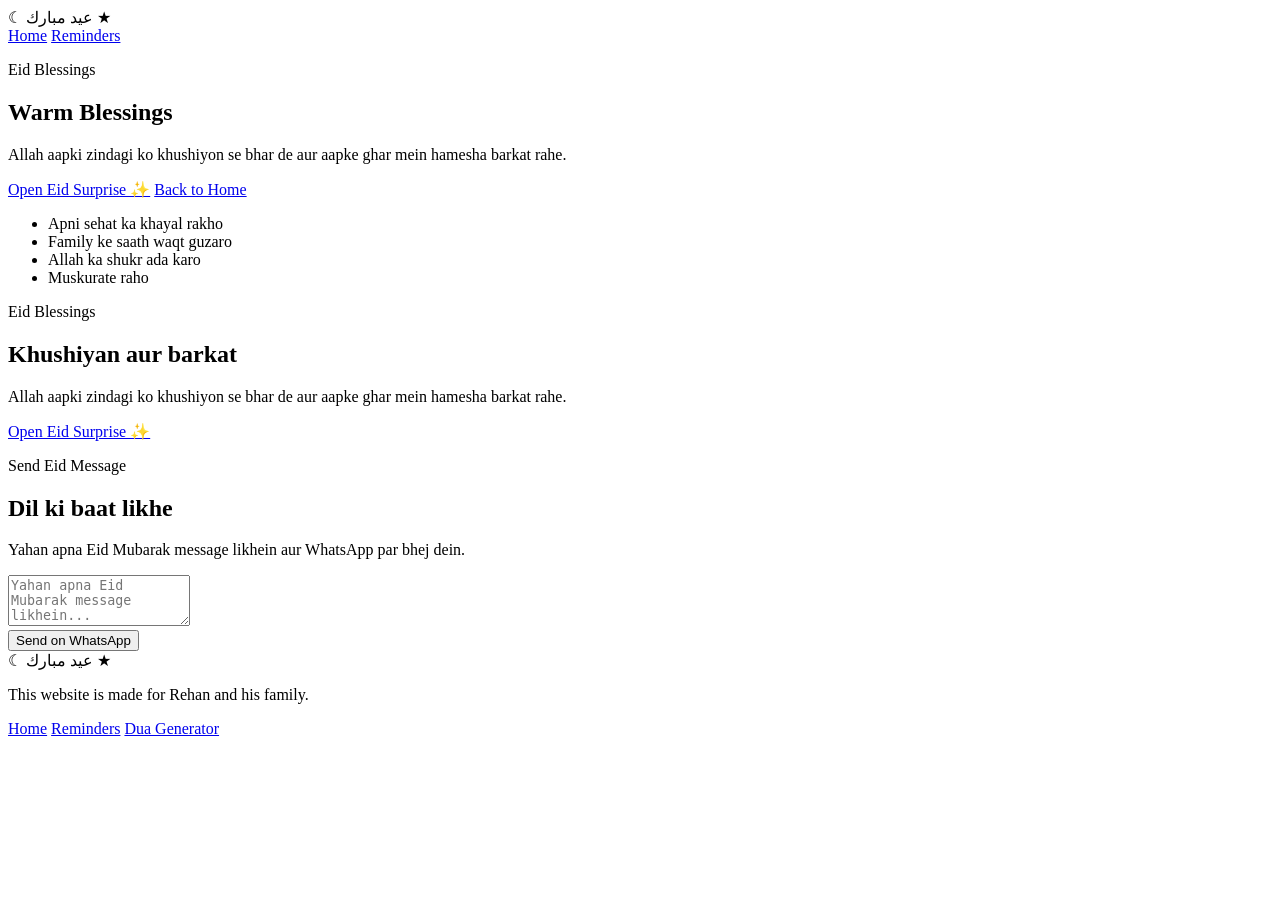
==== gift.html @ 1af407ab "Add files via upload" ====
<!DOCTYPE html>
<html lang="en">
<head>
  <meta charset="UTF-8" />
  <meta name="viewport" content="width=device-width, initial-scale=1.0" />
  <title>Eid Mubarak | Gifts</title>
  <link rel="preconnect" href="https://fonts.googleapis.com">
  <link rel="preconnect" href="https://fonts.gstatic.com" crossorigin>
  <link href="https://fonts.googleapis.com/css2?family=Manrope:wght@400;600;700&family=Playfair+Display:wght@600;700&display=swap" rel="stylesheet">
  <link rel="stylesheet" href="css/style.css" />
</head>
<body class="gift-page">
  <div class="sky" aria-hidden="true">
    <div class="moon"></div>
    <div class="stars"></div>
  </div>

  <header class="topbar">
    <div class="brand" aria-label="Eid Mubarak logo">
      <span class="brand-icon">☾</span>
      <span class="brand-text">عيد مبارك</span>
      <span class="brand-icon">★</span>
    </div>
    <nav class="nav">
      <a href="index.html">Home</a>
      <a href="reminders.html">Reminders</a>
    </nav>
  </header>

  <main>
    <section class="hero compact">
      <div class="hero__content">
        <p class="eyebrow">Eid Blessings</p>
        <h1>Warm Blessings</h1>
        <p class="lead">Allah aapki zindagi ko khushiyon se bhar de aur aapke ghar mein hamesha barkat rahe.</p>
        <div class="cta-row">
          <a class="btn primary" href="surprise.html">Open Eid Surprise ✨</a>
          <a class="btn ghost" href="index.html">Back to Home</a>
        </div>
      </div>
      <div class="hero__card">
        <ul class="list tight">
          <li>Apni sehat ka khayal rakho</li>
          <li>Family ke saath waqt guzaro</li>
          <li>Allah ka shukr ada karo</li>
          <li>Muskurate raho</li>
        </ul>
      </div>
    </section>

    <section class="section banner">
      <div>
        <p class="eyebrow">Eid Blessings</p>
        <h2>Khushiyan aur barkat</h2>
        <p>Allah aapki zindagi ko khushiyon se bhar de aur aapke ghar mein hamesha barkat rahe.</p>
      </div>
      <a class="btn ghost" href="surprise.html">Open Eid Surprise ✨</a>
    </section>

    <section class="section message">
      <div>
        <p class="eyebrow">Send Eid Message</p>
        <h2>Dil ki baat likhe</h2>
        <p>Yahan apna Eid Mubarak message likhein aur WhatsApp par bhej dein.</p>
        <textarea id="wh-msg-3" rows="3" placeholder="Yahan apna Eid Mubarak message likhein..."></textarea>
      </div>
      <button class="btn primary" data-wh-target="wh-msg-3">Send on WhatsApp</button>
    </section>
  </main>

  <footer class="footer">
    <div class="brand">
      <span class="brand-icon">☾</span>
      <span class="brand-text">عيد مبارك</span>
      <span class="brand-icon">★</span>
    </div>
    <p>This website is made for Rehan and his family.</p>
    <div class="footer-links">
      <a href="index.html">Home</a>
      <a href="reminders.html">Reminders</a>
      <a href="surprise.html">Dua Generator</a>
    </div>
  </footer>

  <script src="js/script.js"></script>
</body>
</html>
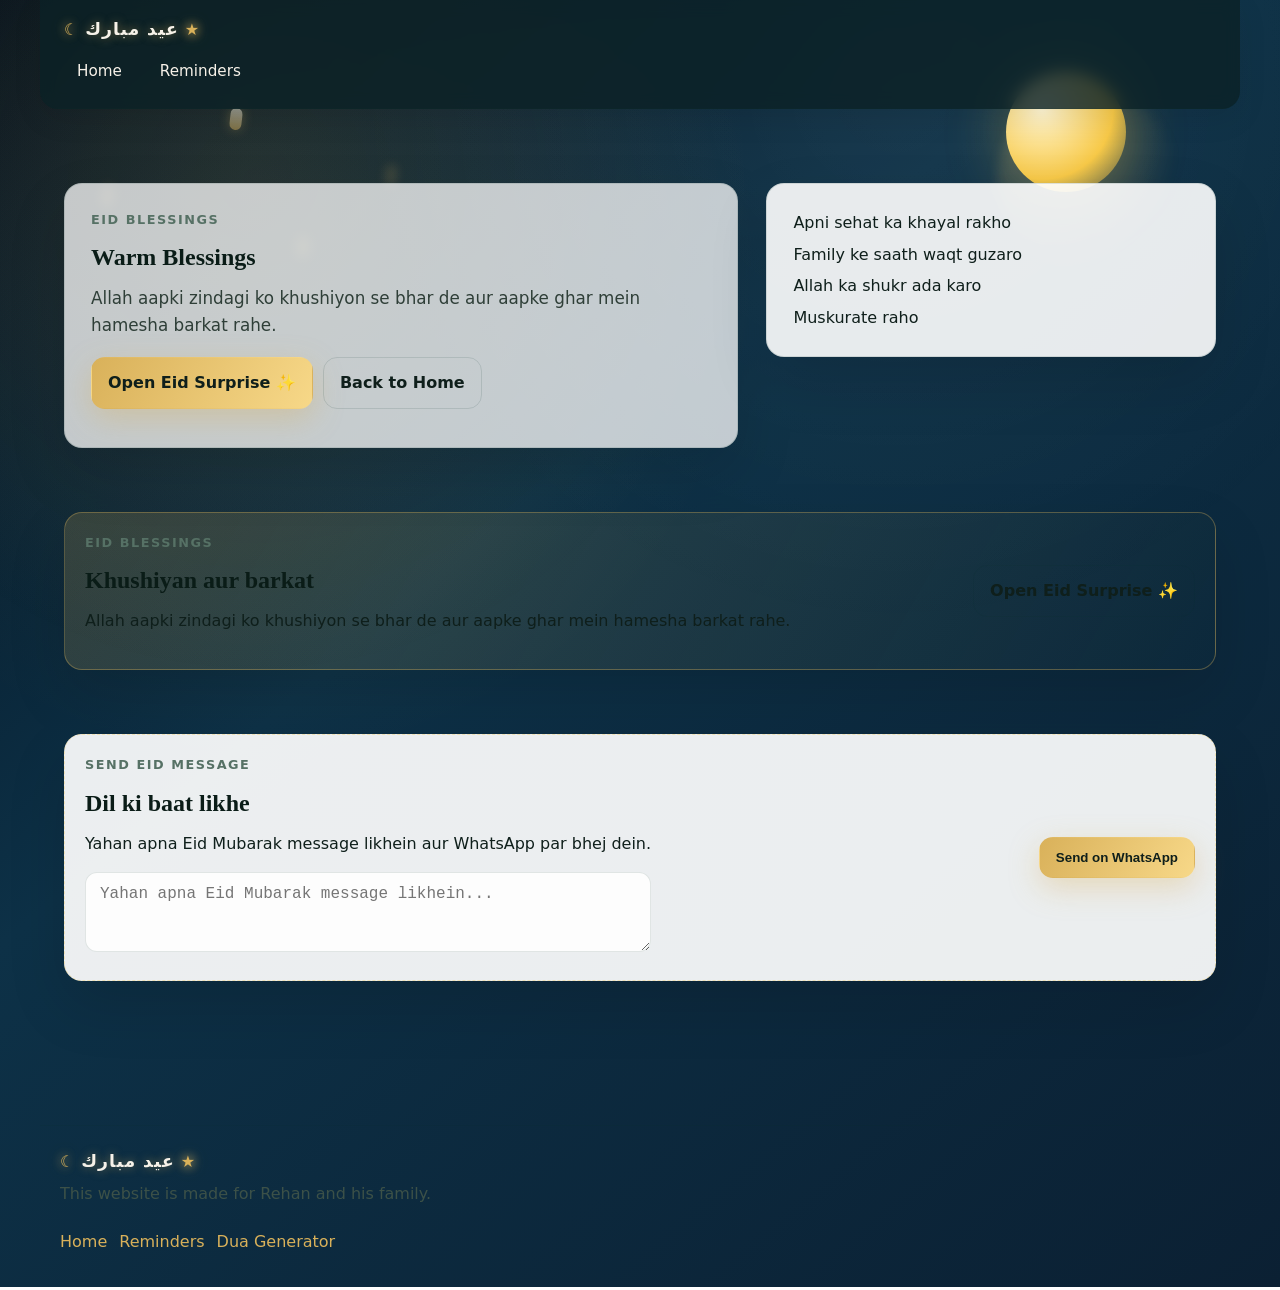
==== commit 11da2475: "Update gift.html" ====
--- a/gift.html
+++ b/gift.html
@@ -7,7 +7,7 @@
   <link rel="preconnect" href="https://fonts.googleapis.com">
   <link rel="preconnect" href="https://fonts.gstatic.com" crossorigin>
   <link href="https://fonts.googleapis.com/css2?family=Manrope:wght@400;600;700&family=Playfair+Display:wght@600;700&display=swap" rel="stylesheet">
-  <link rel="stylesheet" href="css/style.css" />
+  <link rel="stylesheet" href="style.css">
 </head>
 <body class="gift-page">
   <div class="sky" aria-hidden="true">
--- a/style.css
+++ b/style.css
@@ -0,0 +1,680 @@
+:root {
+  --bg1: #0b2f2a;
+  --bg2: #0f3f37;
+  --cream: #f7f2e9;
+  --accent: #d9b15a;
+  --accent-soft: #f4dfb3;
+  --text: #0f1f1b;
+  --muted: #3c5148;
+  --card: rgba(255, 255, 255, 0.75);
+  --border: rgba(12, 50, 42, 0.12);
+  --shadow: 0 25px 60px rgba(0, 0, 0, 0.12);
+  --radius: 18px;
+}
+
+* {
+  box-sizing: border-box;
+}
+
+body {
+  margin: 0;
+  font-family: 'Manrope', system-ui, -apple-system, sans-serif;
+  background: linear-gradient(150deg, #0b2f2a, #0d2740 55%, #0a1f33 100%);
+  color: var(--text);
+  min-height: 100vh;
+  overflow-x: hidden;
+  line-height: 1.6;
+}
+
+h1, h2, h3 {
+  font-family: 'Playfair Display', 'Manrope', serif;
+  margin: 0 0 0.35em;
+  color: #0a1c17;
+}
+
+p {
+  margin: 0 0 1em;
+}
+
+a {
+  color: var(--accent);
+  text-decoration: none;
+}
+
+main {
+  padding: 92px 20px 64px;
+  max-width: 1200px;
+  margin: 0 auto;
+}
+
+.topbar {
+  position: sticky;
+  top: 0;
+  z-index: 10;
+  padding: 14px 20px;
+  max-width: 1200px;
+  margin: 0 auto;
+  display: grid;
+  grid-template-columns: auto;
+  gap: 6px;
+  background: rgba(12, 34, 39, 0.82);
+  backdrop-filter: blur(8px);
+  border-bottom: 1px solid var(--border);
+  border-radius: 0 0 18px 18px;
+  box-shadow: 0 10px 30px rgba(0, 0, 0, 0.08);
+  transition: transform 0.25s ease, opacity 0.25s ease, box-shadow 0.25s ease, background 0.25s ease, backdrop-filter 0.25s ease;
+}
+
+.topbar.shrink {
+  padding: 8px 16px;
+  gap: 4px;
+  grid-template-columns: auto 1fr;
+  align-items: center;
+  transform: translateY(-6px) scale(0.98);
+  opacity: 0.96;
+  box-shadow: 0 12px 28px rgba(0, 0, 0, 0.12);
+  backdrop-filter: blur(12px);
+}
+
+.brand {
+  font-weight: 700;
+  letter-spacing: 0.06em;
+  display: inline-flex;
+  align-items: center;
+  gap: 6px;
+  color: #f7f2e9;
+  text-shadow: 0 0 10px rgba(217, 177, 90, 0.55);
+}
+
+.brand-icon { filter: drop-shadow(0 0 6px rgba(217, 177, 90, 0.8)); color: #d9b15a; }
+.brand-text { font-size: 1.08rem; }
+
+.tagline {
+  font-size: 0.95rem;
+  color: #2f3f38;
+}
+
+.nav {
+  display: flex;
+  gap: 12px;
+  font-size: 0.95rem;
+  flex-wrap: wrap;
+  justify-content: flex-start;
+}
+
+.nav a {
+  padding: 8px 12px;
+  border-radius: 12px;
+  color: #f7f2e9;
+  border: 1px solid transparent;
+}
+
+.nav a:hover {
+  border-color: rgba(247, 242, 233, 0.2);
+  background: rgba(217, 177, 90, 0.2);
+}
+
+.topbar.shrink .nav {
+  justify-content: flex-end;
+}
+
+.hero {
+  display: grid;
+  grid-template-columns: 1fr;
+  gap: 20px;
+  margin-bottom: 48px;
+}
+
+.hero.compact {
+  margin-top: -12px;
+}
+
+.hero__content {
+  background: var(--card);
+  border: 1px solid var(--border);
+  padding: 22px;
+  border-radius: var(--radius);
+  box-shadow: var(--shadow);
+}
+
+.hero__card {
+  background: rgba(255, 255, 255, 0.9);
+  border: 1px solid var(--border);
+  padding: 18px;
+  border-radius: var(--radius);
+  box-shadow: var(--shadow);
+}
+
+.eyebrow {
+  text-transform: uppercase;
+  letter-spacing: 0.12em;
+  color: #567165;
+  font-weight: 700;
+  font-size: 0.8rem;
+  margin-bottom: 8px;
+}
+
+.lead {
+  font-size: 1.05rem;
+  color: #2f3f38;
+}
+
+.tagline-inline {
+  margin: 8px 0 12px;
+  color: #3b5248;
+  font-weight: 600;
+}
+.typing {
+  font-size: 1rem;
+  color: #0f1f1b;
+  min-height: 26px;
+}
+
+.cursor {
+  display: inline-block;
+  width: 10px;
+  color: var(--accent);
+  animation: blink 1s steps(2, start) infinite;
+}
+
+.cta-row {
+  display: flex;
+  gap: 10px;
+  flex-wrap: wrap;
+  margin: 18px 0 12px;
+}
+
+.btn {
+  display: inline-flex;
+  align-items: center;
+  justify-content: center;
+  gap: 6px;
+  padding: 12px 16px;
+  border-radius: 14px;
+  font-weight: 700;
+  border: 1px solid transparent;
+  cursor: pointer;
+  transition: transform 0.2s ease, box-shadow 0.2s ease, background 0.2s ease;
+}
+
+.btn.primary {
+  background: linear-gradient(120deg, var(--accent), #f7d888);
+  color: #0f1f1b;
+  box-shadow: 0 10px 30px rgba(217, 177, 90, 0.35);
+}
+
+.btn.ghost {
+  background: transparent;
+  color: var(--text);
+  border-color: var(--border);
+}
+
+.btn.full {
+  width: 100%;
+}
+
+.btn:hover {
+  transform: translateY(-2px);
+}
+
+.hero__meta {
+  display: flex;
+  gap: 10px;
+  flex-wrap: wrap;
+}
+
+.pill {
+  background: rgba(12, 50, 42, 0.08);
+  padding: 8px 12px;
+  border-radius: 999px;
+  font-size: 0.9rem;
+}
+
+.section {
+  margin: 52px 0;
+  display: grid;
+  gap: 18px;
+}
+
+.split {
+  grid-template-columns: 1fr;
+}
+
+.section__text, .section__panel {
+  background: var(--card);
+  border: 1px solid var(--border);
+  border-radius: var(--radius);
+  padding: 20px;
+  box-shadow: var(--shadow);
+}
+
+.panel-card {
+  background: rgba(255, 255, 255, 0.06);
+  border-radius: var(--radius);
+  padding: 18px;
+  border: 1px solid var(--border);
+}
+
+.blessing-list {
+  display: grid;
+  gap: 10px;
+  margin-top: 12px;
+}
+
+.blessing {
+  background: rgba(12, 50, 42, 0.05);
+  padding: 12px 14px;
+  border-radius: 12px;
+  border: 1px solid var(--border);
+}
+
+.list {
+  list-style: none;
+  padding: 0;
+  margin: 0;
+  display: grid;
+  gap: 10px;
+}
+
+.list.tight {
+  gap: 6px;
+}
+
+.section.cards {
+  background: var(--card);
+  border: 1px solid var(--border);
+  border-radius: var(--radius);
+  padding: 22px;
+  box-shadow: var(--shadow);
+}
+
+.section__heading {
+  margin-bottom: 8px;
+}
+
+.card-grid {
+  display: grid;
+  grid-template-columns: 1fr;
+  gap: 14px;
+}
+
+.card {
+  padding: 16px;
+  border-radius: 16px;
+  border: 1px solid var(--border);
+  background: rgba(255, 255, 255, 0.9);
+}
+
+.card-kicker {
+  color: var(--muted);
+  letter-spacing: 0.08em;
+  font-size: 0.85rem;
+  text-transform: uppercase;
+}
+
+.card-title {
+  font-weight: 700;
+  margin: 0 0 6px;
+}
+
+.card-body {
+  color: #2f3f38;
+  margin: 0 0 10px;
+}
+
+.card-link {
+  color: var(--accent);
+  font-weight: 700;
+}
+
+.banner {
+  background: linear-gradient(120deg, rgba(217, 177, 90, 0.18), rgba(12, 50, 42, 0.06));
+  border: 1px solid rgba(217, 177, 90, 0.35);
+  border-radius: var(--radius);
+  padding: 20px;
+  box-shadow: var(--shadow);
+  display: flex;
+  align-items: center;
+  justify-content: space-between;
+  flex-wrap: wrap;
+  gap: 12px;
+}
+
+.message {
+  background: rgba(255, 255, 255, 0.05);
+  border: 1px dashed rgba(247, 201, 72, 0.35);
+  border-radius: var(--radius);
+  padding: 20px;
+  box-shadow: var(--shadow);
+  display: flex;
+  align-items: center;
+  justify-content: space-between;
+  flex-wrap: wrap;
+  gap: 12px;
+  background-color: rgba(255, 255, 255, 0.92);
+}
+
+.form-block {
+  background: var(--card);
+  border: 1px solid var(--border);
+  border-radius: var(--radius);
+  padding: 20px;
+  box-shadow: var(--shadow);
+}
+
+.gift-form {
+  display: grid;
+  gap: 12px;
+  margin-top: 8px;
+}
+
+label {
+  font-weight: 600;
+  color: #d7e5f3;
+}
+
+input, textarea {
+  width: 100%;
+  padding: 12px 14px;
+  border-radius: 12px;
+  border: 1px solid var(--border);
+  background: rgba(255, 255, 255, 0.9);
+  color: #0f1f1b;
+  font-size: 1rem;
+}
+
+input:focus, textarea:focus {
+  outline: 2px solid rgba(217, 177, 90, 0.4);
+  border-color: rgba(217, 177, 90, 0.6);
+}
+
+.form-hint {
+  color: var(--muted);
+  font-size: 0.9rem;
+  margin: 0;
+}
+
+.footer {
+  max-width: 1200px;
+  margin: 0 auto;
+  padding: 22px 20px 32px;
+  border-top: 1px solid var(--border);
+  color: var(--muted);
+  display: grid;
+  gap: 6px;
+}
+
+.footer-links {
+  display: flex;
+  gap: 12px;
+  flex-wrap: wrap;
+}
+
+.sky {
+  position: fixed;
+  inset: 0;
+  overflow: hidden;
+  pointer-events: none;
+  z-index: -1;
+  background: radial-gradient(circle at 20% 20%, rgba(217, 177, 90, 0.08), transparent 40%),
+    radial-gradient(circle at 70% 10%, rgba(255, 255, 255, 0.05), transparent 45%);
+}
+
+.sky::after {
+  content: '';
+  position: absolute;
+  width: 12px;
+  height: 22px;
+  background: linear-gradient(180deg, #fdf6e3, #d9b15a);
+  border-radius: 6px;
+  box-shadow:
+    0 0 12px rgba(217, 177, 90, 0.6),
+    80px 120px 12px rgba(217, 177, 90, 0.35),
+    160px 40px 10px rgba(217, 177, 90, 0.3),
+    -120px 90px 12px rgba(217, 177, 90, 0.35);
+  opacity: 0.5;
+  top: 12%;
+  left: 18%;
+  transform: rotate(6deg);
+}
+
+.sky::before {
+  content: '';
+  position: absolute;
+  width: 180px;
+  height: 180px;
+  border-radius: 50%;
+  background: radial-gradient(circle at 30% 30%, rgba(255, 255, 255, 0.14), rgba(217, 177, 90, 0.14), transparent 70%);
+  top: 10%;
+  right: 8%;
+  filter: blur(6px);
+}
+
+.moon {
+  position: absolute;
+  top: 8%;
+  right: 12%;
+  width: 120px;
+  height: 120px;
+  background: radial-gradient(circle at 30% 30%, #fff7d6, #f7c948 60%, rgba(247, 201, 72, 0.1));
+  border-radius: 50%;
+  box-shadow: 0 0 60px rgba(247, 201, 72, 0.35);
+  animation: floatMoon 10s ease-in-out infinite alternate;
+}
+
+.stars {
+  position: absolute;
+  inset: 0;
+}
+
+.dua-box {
+  background: rgba(255, 255, 255, 0.92);
+  border: 1px solid var(--border);
+  border-radius: var(--radius);
+  box-shadow: var(--shadow);
+  display: grid;
+  gap: 12px;
+  align-items: start;
+}
+
+.dua-result {
+  background: rgba(217, 177, 90, 0.08);
+  border: 1px solid rgba(217, 177, 90, 0.35);
+  border-radius: 12px;
+  padding: 14px;
+  min-height: 60px;
+  color: #0f1f1b;
+  position: relative;
+  overflow: hidden;
+}
+
+.sparkles {
+  position: absolute;
+  inset: 0;
+  pointer-events: none;
+}
+
+.sparkle {
+  position: absolute;
+  width: 8px;
+  height: 8px;
+  background: radial-gradient(circle, #fff7d6 0%, rgba(217, 177, 90, 0.8) 60%, transparent 100%);
+  border-radius: 50%;
+  animation: sparkle 700ms ease-out forwards;
+}
+
+.game {
+  background: var(--card);
+  border: 1px solid var(--border);
+  border-radius: var(--radius);
+  padding: 20px;
+  box-shadow: var(--shadow);
+}
+.game {
+  background: var(--card);
+  border: 1px solid var(--border);
+  border-radius: var(--radius);
+  padding: 20px;
+  box-shadow: var(--shadow);
+}
+
+.game-grid {
+  display: grid;
+  grid-template-columns: repeat(4, minmax(0, 1fr));
+  gap: 12px;
+}
+
+.game-tile {
+  width: 100%;
+  aspect-ratio: 1;
+  border-radius: 16px;
+  border: 1px solid var(--border);
+  background: radial-gradient(circle at 30% 30%, rgba(247, 201, 72, 0.12), rgba(255, 255, 255, 0.04));
+  color: #fff7d6;
+  cursor: pointer;
+  transition: transform 0.15s ease, box-shadow 0.2s ease, border-color 0.2s ease;
+}
+
+.game-tile:hover { transform: translateY(-2px); }
+
+.game-tile.found {
+  border-color: rgba(247, 201, 72, 0.7);
+  box-shadow: 0 10px 30px rgba(247, 201, 72, 0.35);
+  background: radial-gradient(circle at 40% 40%, #fff7d6, rgba(247, 201, 72, 0.5));
+}
+
+.game-message {
+  margin-top: 14px;
+  color: var(--accent-soft);
+  font-weight: 700;
+}
+
+.star {
+  position: absolute;
+  width: 4px;
+  height: 4px;
+  background: #d9b15a;
+  border-radius: 50%;
+  box-shadow: 0 0 6px rgba(217, 177, 90, 0.7);
+  animation: twinkle 3s ease-in-out infinite, drift 14s linear infinite;
+}
+
+@keyframes twinkle {
+  0%, 100% { opacity: 0.25; transform: scale(0.8); }
+  50% { opacity: 1; transform: scale(1.1); }
+}
+
+@keyframes drift {
+  from { transform: translateY(0px); }
+  to { transform: translateY(18px); }
+}
+
+@keyframes floatMoon {
+  0% { transform: translateY(0px); }
+  50% { transform: translateY(-12px); }
+  100% { transform: translateY(6px); }
+}
+
+@keyframes blink {
+  to { visibility: hidden; }
+}
+
+.gift-page main {
+  padding-top: 86px;
+}
+
+@keyframes sparkle {
+  0% { transform: scale(0.6); opacity: 1; }
+  100% { transform: scale(1.8); opacity: 0; }
+}
+
+.intro-screen {
+  position: fixed;
+  inset: 0;
+  background: radial-gradient(circle at 50% 30%, rgba(217, 177, 90, 0.08), transparent 50%),
+    linear-gradient(160deg, #0b2f2a, #0d2740 60%, #0a1f33);
+  display: grid;
+  place-items: center;
+  z-index: 20;
+  animation: introFade 3s ease forwards;
+}
+
+.intro-content {
+  text-align: center;
+  color: #f7f2e9;
+  animation: fadeIn 1.2s ease forwards;
+}
+
+.intro-title {
+  font-family: 'Playfair Display', serif;
+  font-size: 2.4rem;
+  margin: 8px 0;
+  text-shadow: 0 0 20px rgba(217, 177, 90, 0.65);
+}
+
+.intro-sub {
+  margin: 0;
+  color: #f4dfb3;
+  letter-spacing: 0.02em;
+}
+
+.intro-moon {
+  font-size: 2rem;
+  color: #f7c948;
+  animation: floatMoon 6s ease-in-out infinite;
+}
+
+.intro-stars span {
+  display: inline-block;
+  width: 6px;
+  height: 6px;
+  margin: 0 6px;
+  background: #f4dfb3;
+  border-radius: 50%;
+  box-shadow: 0 0 10px rgba(244, 223, 179, 0.8);
+  animation: twinkle 2.6s ease-in-out infinite;
+}
+
+.intro-stars span:nth-child(odd) { animation-delay: 0.6s; }
+
+@keyframes introFade {
+  0%, 70% { opacity: 1; }
+  100% { opacity: 0; visibility: hidden; }
+}
+
+@keyframes fadeIn {
+  from { opacity: 0; transform: translateY(10px); }
+  to { opacity: 1; transform: translateY(0); }
+}
+
+@media (min-width: 700px) {
+  .hero {
+    grid-template-columns: 1.2fr 0.8fr;
+    align-items: start;
+  }
+
+  .split {
+    grid-template-columns: 1fr 0.9fr;
+    align-items: stretch;
+  }
+
+  .card-grid {
+    grid-template-columns: repeat(3, minmax(0, 1fr));
+  }
+
+  .hero__content, .hero__card {
+    padding: 26px;
+  }
+}
+
+@media (min-width: 1024px) {
+  body {
+    background: radial-gradient(circle at 20% 20%, rgba(247, 201, 72, 0.08), transparent 35%),
+      linear-gradient(140deg, #03101d, #0d3147 40%, #0b2033);
+  }
+
+  main { padding: 108px 24px 80px; }
+  .topbar { padding: 16px 24px; }
+  .hero { gap: 28px; }
+  .section { margin: 64px 0; }
+}
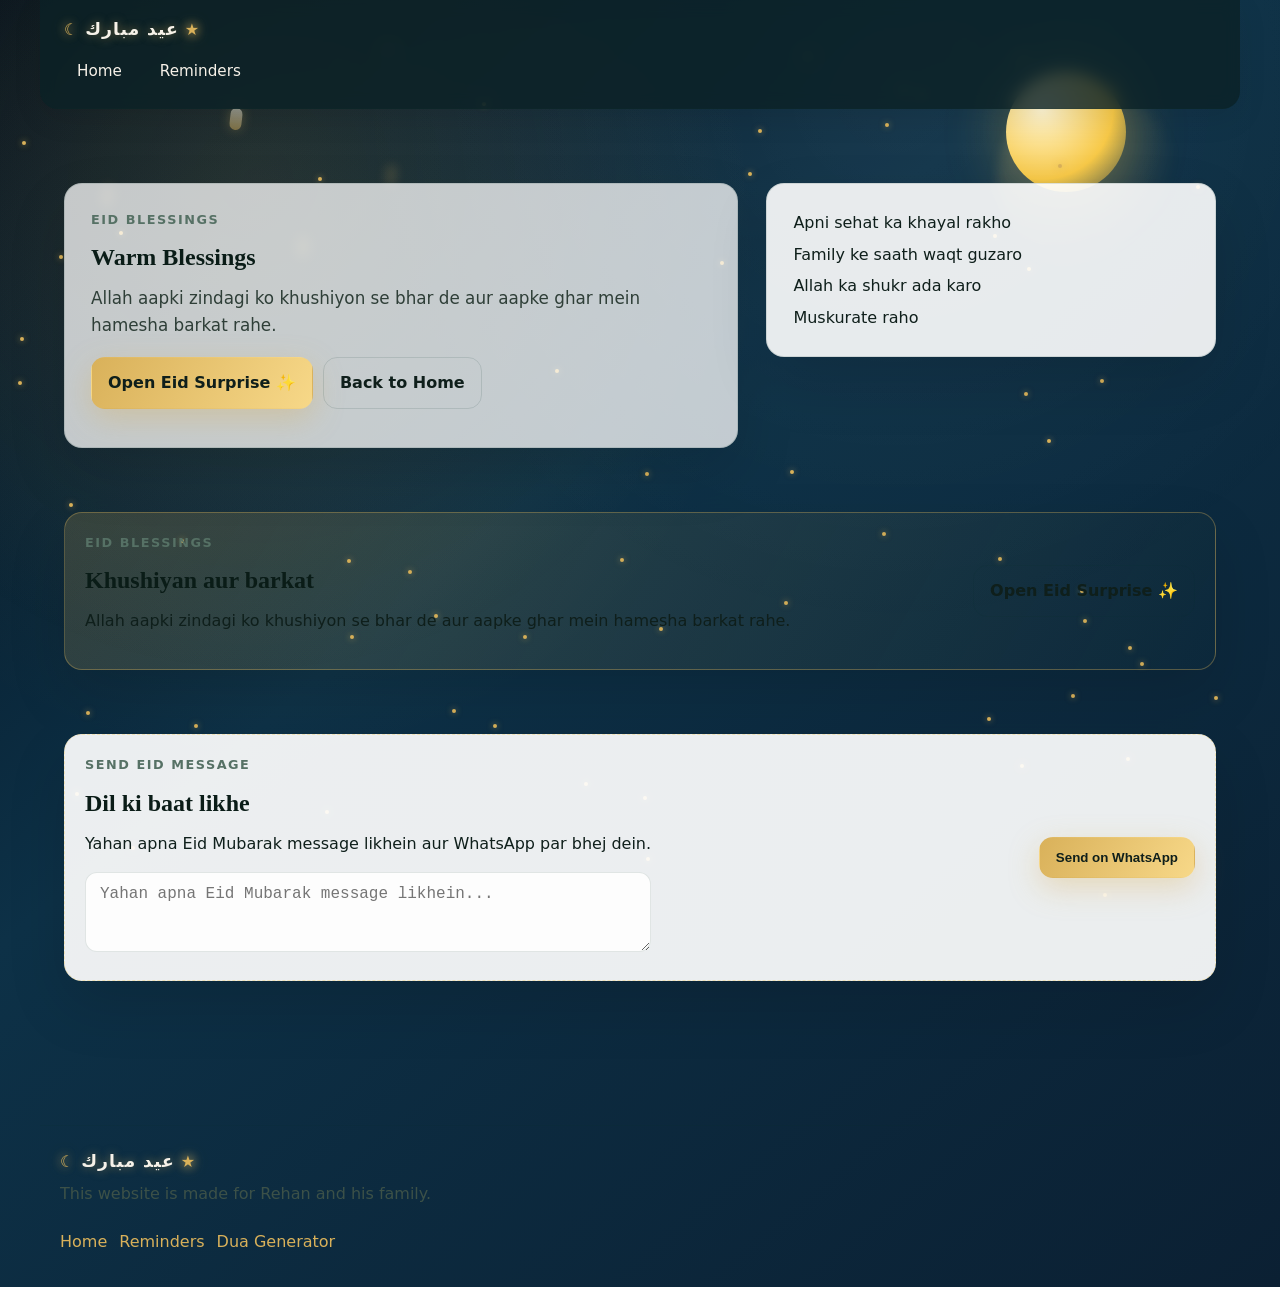
==== commit 58367d80: "Update gift.html" ====
--- a/gift.html
+++ b/gift.html
@@ -82,6 +82,6 @@
     </div>
   </footer>
 
-  <script src="js/script.js"></script>
+  <script src="script.js"></script>
 </body>
 </html>
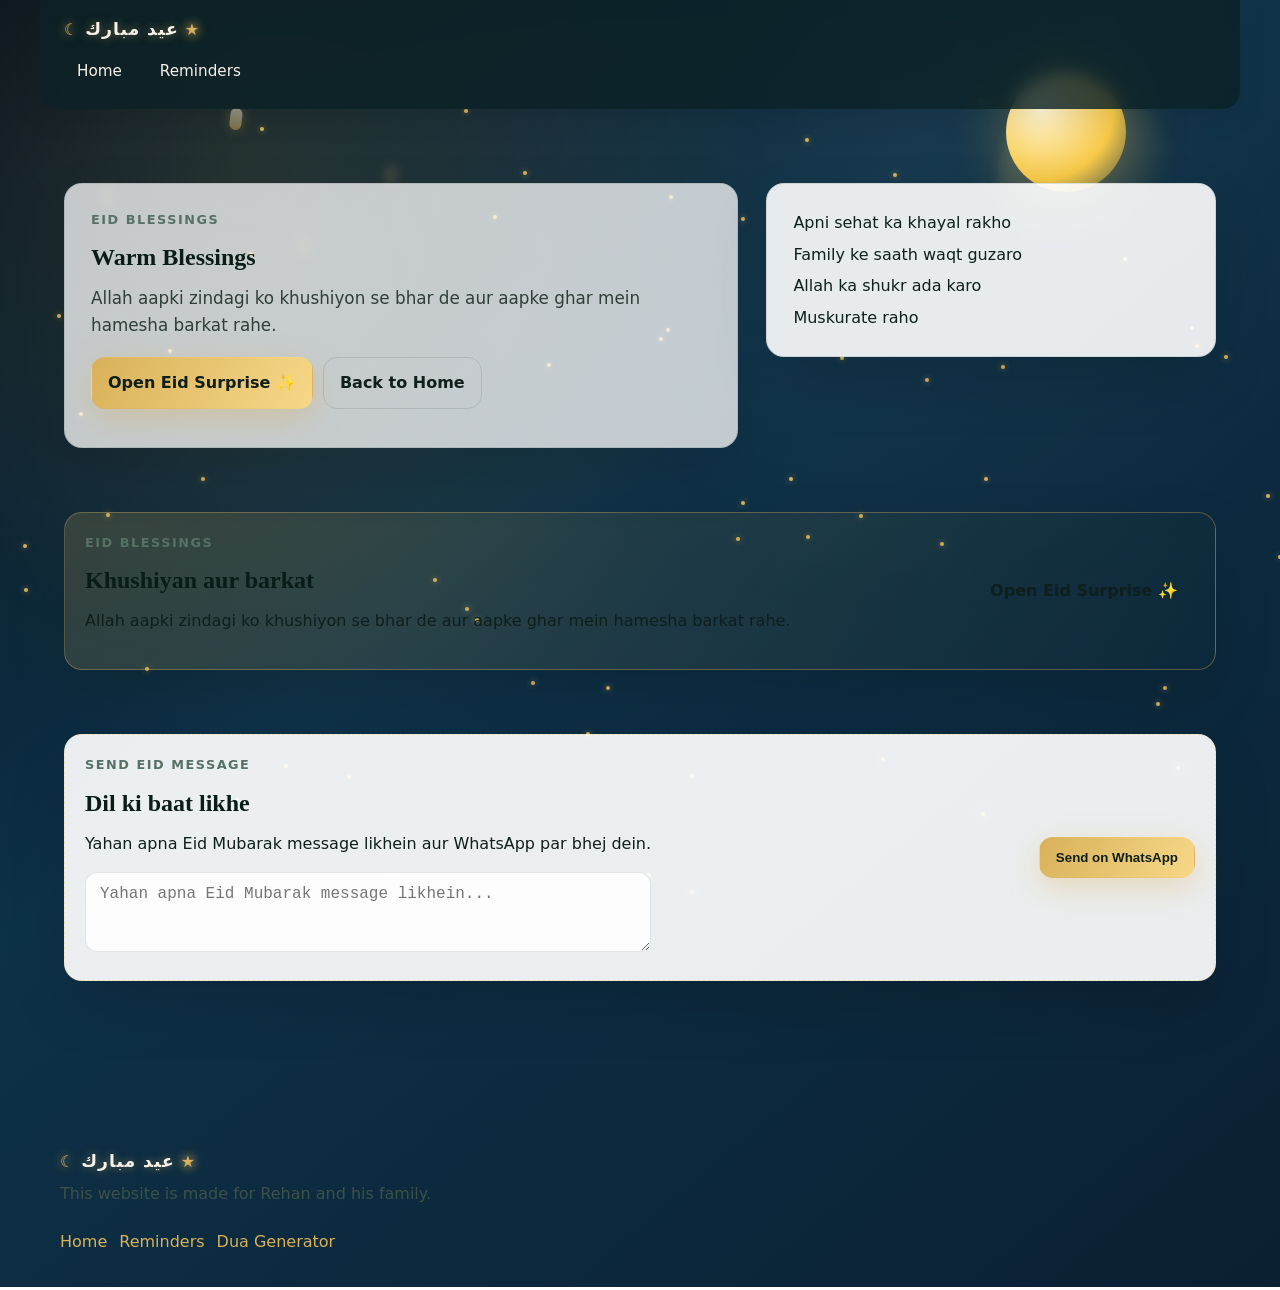
==== commit ca02257c: "Update gift.html" ====
--- a/gift.html
+++ b/gift.html
@@ -7,7 +7,7 @@
   <link rel="preconnect" href="https://fonts.googleapis.com">
   <link rel="preconnect" href="https://fonts.gstatic.com" crossorigin>
   <link href="https://fonts.googleapis.com/css2?family=Manrope:wght@400;600;700&family=Playfair+Display:wght@600;700&display=swap" rel="stylesheet">
-  <link rel="stylesheet" href="style.css">
+  <link rel="stylesheet" href="./style.css">
 </head>
 <body class="gift-page">
   <div class="sky" aria-hidden="true">
